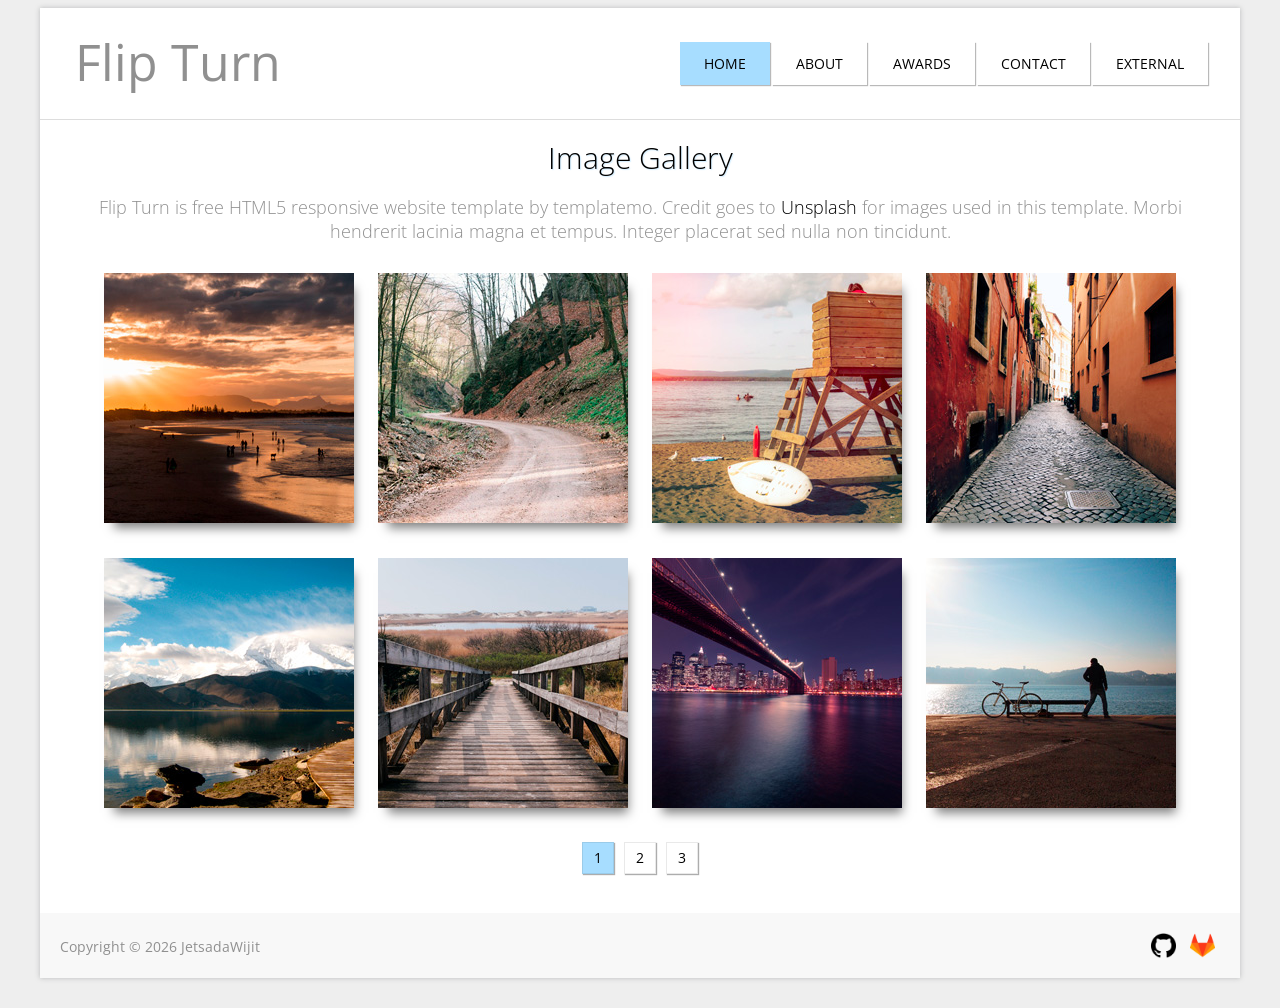
==== index.html @ 60931c75 "chore: update footer and add github and gitlab icon" ====
<!DOCTYPE html>
<!-- templatemo 413 flip turn -->
<!-- 
Flip Turn Template 
http://www.templatemo.com/tm-413-flip-turn
-->
<head>
	<title>Thailand Attractions</title>
	<meta name="keywords" content="" />
	<meta name="description" content="" />
	<meta charset="UTF-8">
	<meta name="viewport" content="width=device-width, initial-scale=1.0">
	<link href='http://fonts.googleapis.com/css?family=Open+Sans:400,300,700' rel='stylesheet' type='text/css'>
	<link href="css/font-awesome.min.css" rel="stylesheet" type="text/css">
	<link href="css/magnific-popup.css" rel="stylesheet"> 
	<link href="css/templatemo_style.css" rel="stylesheet" type="text/css">	
</head>
<body>
	<div class="main-container">
		<nav class="main-nav">
			<div id="logo" class="left"><a href="#">Flip Turn</a></div>
			<ul class="nav right center-text">
				<li class="btn active">Home</li>
				<li class="btn"><a href="about.html">About</a></li>
				<li class="btn"><a href="awards.html">Awards</a></li>				
				<li class="btn"><a href="contact.html">Contact</a></li>
				<li class="btn"><a rel="nofollow" href="https://github.com/JetsadaWijit-UNI-BU/cs319-hw3" target="_parent">External</a></li>
			</ul>
		</nav>
		<div class="content-container">
			<header>
			<h1 class="center-text">Image Gallery</h1>
			<h2 class="center-text">Flip Turn is free HTML5 responsive website template by templatemo. Credit goes to <a rel="nofollow" href="http://www.unsplash.com">Unsplash</a> for images used in this template. Morbi hendrerit lacinia magna et tempus. Integer placerat sed nulla non tincidunt.</h2>
		</header>
		<div id="portfolio-content" class="center-text">
			<div class="portfolio-page" id="page-1">
				<div class="portfolio-group">
					<a class="portfolio-item" href="images/1-large.jpg">
						<img src="images/1-small.jpg" alt="image 1">
						<div class="detail">
							<h3>Wavy Road</h3>
							<p>Duis ac laoreet mi. Maecenas non lorem sed elit molestie tincidunt. Vestibulum tincidunt libero urna, ut dignissim purus accumsan nec.</p>
							<span class="btn">View</span>
						</div>
					</a>				
				</div>
				<div class="portfolio-group">
					<a class="portfolio-item" href="images/2-large.jpg">
						<img src="images/2-small.jpg" alt="image 2">
						<div class="detail">
							<h3>Rocky Mountain</h3>
							<p>Sed in molestie lectus. Curabitur non est neque. Maecenas id luctus ligula. Duis ac laoreet mi. Maecenas non lorem sed elit molestie tincidunt.</p>
							<span class="btn">View</span>
						</div>
					</a>				
				</div>
				<div class="portfolio-group">
					<a class="portfolio-item" href="images/3-large.jpg">
						<img src="images/3-small.jpg" alt="image 3">
						<div class="detail">
							<h3>Clear River</h3>
							<p>Duis ac laoreet mi. Maecenas non lorem sed elit molestie tincidunt. Vestibulum tincidunt libero urna, ut dignissim purus accumsan nec.</p>
							<span class="btn">View</span>
						</div>
					</a>				
				</div>
				<div class="portfolio-group">
					<a class="portfolio-item" href="images/4-large.jpg">
						<img src="images/4-small.jpg" alt="image 4">
						<div class="detail">
							<h3>Rounded Flower</h3>
							<p>Sed in molestie lectus. Curabitur non est neque. Maecenas id luctus ligula. Mauris dignissim ante eu arcu ultricies, at sodales orci aliquet.</p>
							<span class="btn">View</span>
						</div>
					</a>				
				</div>
				<div class="portfolio-group">
					<a class="portfolio-item" href="images/5-large.jpg">
						<img src="images/5-small.jpg" alt="image 5">
						<div class="detail">
							<h3>Bustling City</h3>
							<p>Duis ac laoreet mi. Vestibulum tincidunt libero urna, ut dignissim purus accumsan nec. Sed in molestie lectus. Curabitur non est neque.</p>
							<span class="btn">View</span>
						</div>
					</a>				
				</div>
				<div class="portfolio-group">
					<a class="portfolio-item" href="images/6-large.jpg">
						<img src="images/6-small.jpg" alt="image 6">
						<div class="detail">
							<h3>Retired Leaves</h3>
							<p>Sed in molestie lectus. Curabitur non est neque. Maecenas id luctus ligula. Mauris dignissim ante eu arcu ultricies, at sodales orci aliquet.</p>
							<span class="btn">View</span>
						</div>
					</a>				
				</div>
				<div class="portfolio-group">
					<a class="portfolio-item" href="images/7-large.jpg">
						<img src="images/7-small.jpg" alt="image 7">
						<div class="detail">
							<h3>Clean Design</h3>
							<p>Vestibulum tincidunt libero urna, ut dignissim purus accumsan nec. Maecenas id luctus ligula. Mauris dignissim ante eu arcu ultricies, at sodales orci aliquet.</p>
							<span class="btn">View</span>
						</div>
					</a>				
				</div>
				<div class="portfolio-group">
					<a class="portfolio-item" href="images/8-large.jpg">
						<img src="images/8-small.jpg" alt="image 8">
						<div class="detail">
							<h3>Rock Solid</h3>
							<p>Duis ac laoreet mi. Maecenas non lorem sed elit molestie tincidunt. Mauris dignissim ante eu arcu ultricies, at sodales orci aliquet.</p>
							<span class="btn">View</span>
						</div>
					</a>				
				</div>
			</div>
			<div class="portfolio-page" id="page-2" style="display:none;">
				<div class="portfolio-group">
					<a class="portfolio-item" href="images/8-large.jpg">
						<img src="images/8-small.jpg" alt="image 8">
						<div class="detail">
							<h3>Wavy Road</h3>
							<p>Duis ac laoreet mi. Maecenas non lorem sed elit molestie tincidunt. Sed in molestie lectus. Curabitur non est neque.</p>
							<span class="btn">View</span>
						</div>
					</a>				
				</div>
				<div class="portfolio-group">
					<a class="portfolio-item" href="images/7-large.jpg">
						<img src="images/7-small.jpg" alt="image 7">
						<div class="detail">
							<h3>Rocky Mountain</h3>
							<p>Sed in molestie lectus. Curabitur non est neque. Maecenas id luctus ligula. Mauris dignissim ante eu arcu ultricies, at sodales orci aliquet. Duis ac laoreet mi.</p>
							<span class="btn">View</span>
						</div>
					</a>				
				</div>
				<div class="portfolio-group">
					<a class="portfolio-item" href="images/6-large.jpg">
						<img src="images/6-small.jpg" alt="image 6">
						<div class="detail">
							<h3>Clear River</h3>
							<p>Duis ac laoreet mi. Maecenas non lorem sed elit molestie tincidunt. Vestibulum tincidunt libero urna, ut dignissim purus accumsan nec. Sed in molestie lectus.</p>
							<span class="btn">View</span>
						</div>
					</a>				
				</div>
				<div class="portfolio-group">
					<a class="portfolio-item" href="images/5-large.jpg">
						<img src="images/5-small.jpg" alt="image 5">
						<div class="detail">
							<h3>Rounded Flower</h3>
							<p>Sed in molestie lectus. Curabitur non est neque. Maecenas id luctus ligula. Mauris dignissim ante eu arcu ultricies, at sodales orci aliquet.</p>
							<span class="btn">View</span>
						</div>
					</a>				
				</div>
				<div class="portfolio-group">
					<a class="portfolio-item" href="images/4-large.jpg">
						<img src="images/4-small.jpg" alt="image 4">
						<div class="detail">
							<h3>Bustling City</h3>
							<p>Duis ac laoreet mi. Maecenas non lorem sed elit molestie tincidunt. Vestibulum tincidunt libero urna, ut dignissim purus accumsan nec.</p>
							<span class="btn">View</span>
						</div>
					</a>				
				</div>
				<div class="portfolio-group">
					<a class="portfolio-item" href="images/3-large.jpg">
						<img src="images/3-small.jpg" alt="image 3">
						<div class="detail">
							<h3>Retired Leaves</h3>
							<p>Sed in molestie lectus. Curabitur non est neque. Maecenas id luctus ligula. Mauris dignissim ante eu arcu ultricies, at sodales orci aliquet.</p>
							<span class="btn">View</span>
						</div>
					</a>				
				</div>
				<div class="portfolio-group">
					<a class="portfolio-item" href="images/2-large.jpg">
						<img src="images/2-small.jpg" alt="image 2">
						<div class="detail">
							<h3>Clean Design</h3>
							<p>Vestibulum tincidunt libero urna, ut dignissim purus accumsan nec. Sed in molestie lectus. Curabitur non est neque. Maecenas id luctus ligula.</p>
							<span class="btn">View</span>
						</div>
					</a>				
				</div>
				<div class="portfolio-group">
					<a class="portfolio-item" href="images/1-large.jpg">
						<img src="images/1-small.jpg" alt="image 1">
						<div class="detail">
							<h3>Rock Solid</h3>
							<p>Duis ac laoreet mi. Maecenas non lorem sed elit molestie tincidunt. Maecenas id luctus ligula. Mauris dignissim ante eu arcu ultricies, at sodales orci aliquet.</p>
							<span class="btn">View</span>
						</div>
					</a>				
				</div>
			</div>
			<div class="portfolio-page" id="page-3" style="display:none;">
				<div class="portfolio-group">
					<a class="portfolio-item" href="images/3-large.jpg">
						<img src="images/3-small.jpg" alt="image 3">
						<div class="detail">
							<h3>Wavy Road</h3>
							<p>Duis ac laoreet mi. Maecenas non lorem sed elit molestie tincidunt. Vestibulum tincidunt libero urna, ut dignissim purus accumsan nec. Curabitur non est neque.</p>
							<span class="btn">View</span>
						</div>
					</a>				
				</div>
				<div class="portfolio-group">
					<a class="portfolio-item" href="images/2-large.jpg">
						<img src="images/2-small.jpg" alt="image 2">
						<div class="detail">
							<h3>Rocky Mountain</h3>
							<p>Sed in molestie lectus. Curabitur non est neque. Maecenas id luctus ligula. Mauris dignissim ante eu arcu ultricies, at sodales orci aliquet. Duis ac laoreet mi.</p>
							<span class="btn">View</span>
						</div>
					</a>				
				</div>
				<div class="portfolio-group">
					<a class="portfolio-item" href="images/4-large.jpg">
						<img src="images/4-small.jpg" alt="image 4">
						<div class="detail">
							<h3>Clear River</h3>
							<p>Duis ac laoreet mi. Maecenas non lorem sed elit molestie tincidunt. Vestibulum tincidunt libero urna, ut dignissim purus accumsan nec. Sed in molestie lectus.</p>
							<span class="btn">View</span>
						</div>
					</a>				
				</div>
				<div class="portfolio-group">
					<a class="portfolio-item" href="images/1-large.jpg">
						<img src="images/1-small.jpg" alt="image 1">
						<div class="detail">
							<h3>Rounded Flower</h3>
							<p>Sed in molestie lectus. Curabitur non est neque. Maecenas id luctus ligula. Mauris dignissim ante eu arcu ultricies, at sodales orci aliquet. </p>
							<span class="btn">View</span>
						</div>
					</a>				
				</div>
				<div class="portfolio-group">
					<a class="portfolio-item" href="images/5-large.jpg">
						<img src="images/5-small.jpg" alt="image 5">
						<div class="detail">
							<h3>Bustling City</h3>
							<p>Duis ac laoreet mi. Maecenas non lorem sed elit molestie tincidunt. Vestibulum tincidunt libero urna, ut dignissim purus accumsan nec. Curabitur non est neque.</p>
							<span class="btn">View</span>
						</div>
					</a>				
				</div>
				<div class="portfolio-group">
					<a class="portfolio-item" href="images/6-large.jpg">
						<img src="images/6-small.jpg" alt="image 22">
						<div class="detail">
							<h3>Retired Leaves</h3>
							<p>Sed in molestie lectus. Curabitur non est neque. Maecenas id luctus ligula. Mauris dignissim ante eu arcu ultricies, at sodales orci aliquet.</p>
							<span class="btn">View</span>
						</div>
					</a>				
				</div>
				<div class="portfolio-group">
					<a class="portfolio-item" href="images/8-large.jpg">
						<img src="images/8-small.jpg" alt="image 8">
						<div class="detail">
							<h3>Clean Design</h3>
							<p>Vestibulum tincidunt libero urna, ut dignissim purus accumsan nec. Sed in molestie lectus. Curabitur non est neque. Maecenas id luctus ligula.</p>
							<span class="btn">View</span>
						</div>
					</a>				
				</div>
				<div class="portfolio-group">
					<a class="portfolio-item" href="images/7-large.jpg">
						<img src="images/7-small.jpg" alt="image 7">
						<div class="detail">
							<h3>Rock Solid</h3>
							<p>Duis ac laoreet mi. Maecenas non lorem sed elit molestie tincidunt. Maecenas id luctus ligula. Mauris dignissim ante eu arcu ultricies, at sodales orci aliquet.</p>
							<span class="btn">View</span>
						</div>
					</a>				
				</div>
			</div> <!-- page 3 -->		
			<div class="pagination">
				<ul class="nav">
					<li class="active">1</li>
					<li>2</li>
					<li>3</li>
				</ul>
			</div>
		</div>
	</div>	<!-- /.content-container -->	
		<footer>
			<p>Copyright &copy; 2026 JetsadaWijit <!-- Credit: www.templatemo.com --></p>
			<div class="social right">
				<a href="https://github.com/JetsadaWijit" target="_blank"><i><img width="25px" height="25px" src="images/github.png" alt="" target="_blank"></i></a>
            	<a href="https://gitlab.com/JetsadaWijit" target="_blank"><i><img width="25px" height="25px" src="images/gitlab.png" alt="" target="_blank"></i></a>
			</div>
		</footer>
	</div>
	<script type="text/javascript" src="js/jquery-1.11.1.min.js"></script>
	<script type="text/javascript" src="js/jquery.easing.1.3.js"></script>
	<script type="text/javascript" src="js/modernizr.2.5.3.min.js"></script>
	<script type="text/javascript" src="js/jquery.magnific-popup.min.js"></script> 
	<script type="text/javascript" src="js/templatemo_script.js"></script>
	<script type="text/javascript">
		$(function () {
			$('.pagination li').click(changePage);
			$('.portfolio-item').magnificPopup({ 
				type: 'image',
				gallery:{
					enabled:true
				}
			});
		});
	</script>	
</body>
</html>
---- css/templatemo_style.css ----
/*

Flip Turn Template 

http://www.templatemo.com/tm-413-flip-turn

	1. CSS resets
	2. Universal styles
	3. Portfolio styles
	4. CSS3 flip
	5. Timeline styles
	6. Contact styles
	7. Media queries
*/


/* 1. CSS resets 
--------------------------------------*/
p {	margin: 0; }
ul { padding: 0; }
li { list-style: none; }
a { text-decoration: none; }

/*  2. Universal styles
--------------------------------------*/

* {	font-family: 'Open Sans', sans-serif; }
body { background-color: #eee; }

h1 {
	font-size: 30px;
	line-height: 1.5;
	text-shadow: 1px 1px 1px rgba(167, 221, 255, 0.5);
	margin: 0 0 10px 0;
}

h2 { color: #909090; }

h1, h2, h3 { font-weight: 300; }

h2, h3, footer i { font-size: 18px; }

p, form, ul { font-size: 14px; }

.subtitle { font-weight: bold; color: #909090; }

.portfolio-group .detail p { font-size: 12px; }

footer p, address {	font-size: 14px; }

#templatemo_timeline .time_line_paragraph h1 { font-size: 24px; }

#logo a {	
	color: #909090; 
	margin-left: 15px;
	margin-right: 15px;
}
#logo, #templatemo_timeline i {	font-size: 50px; }

.main-container { 
	max-width: 1200px;
	margin: 0 auto;	
	background: white;
	box-shadow: 0 0 5px rgba(107, 110, 112, 0.4); 
}

.content-container {
	box-sizing: border-box;
	max-width: 1170px;
	width: 100%;
	margin: 0 auto;
	padding: 15px;
}
.content { padding-top: 15px; }

.main-nav { border-bottom: #DDDDDD 1px solid; }

.main-nav li {
	margin-right: 2px;
	background-color: rgba(255, 255, 255, 1);
	box-shadow: 1px 1px 1px rgba(80, 80, 80, 0.4);
}

.main-nav li a { display: block; padding: 12px 24px; }

.main-nav li.active { background-color: #A7DDFF; padding: 12px 24px; }

.main-nav li a:hover { background-color: #A7DDFF; }

nav {
	overflow: hidden;
	padding: 20px 30px 20px 20px;
}

ul.nav {
	display: -webkit-flex;
	display: -ms-flexbox;
	display: flex;
	-webkit-justify-content: center;
	-ms-flex-pack: center;
	justify-content: center;
}

ul.nav li {	cursor: pointer; display: inline-block; }
ul.nav li.active {	cursor: default; }
ul.nav li, .portfolio-group .detail h3, .templatemo_form button {
	text-transform: uppercase;
}

p { line-height: 1.8em; }
a { color: black; }
i {	color: #909090; }
footer {
	margin-top: 10px;
	padding: 15px 20px 10px 20px;
	overflow: hidden;
	background-color: rgba(237, 237, 237, 0.4);
	clear: both;
}
footer p {	
	float: left;
	margin-top: 6px;
	color: #909090;
}
footer i {	
	display: inline-block;
	padding: 5px; 
}
footer i:hover, footer i:active { color: #A7DDFF; }

ul.checkmark li:before { /*http://astronautweb.co/snippet/font-awesome/*/
	font-family: 'FontAwesome'; 
	content: '\f058'; 
	margin:0 5px 0 -15px; 
	color: #929292; 
} 
ul.pad-left {	
	overflow: auto;	
	padding-left: 30px;	
	line-height: 1.8em; 
}
img.shadow { box-shadow: 5px 10px 10px -5px rgba(0,0,0,0.5); }
p.justify { text-align: justify; }
.templatemo-detail img { 
	max-width: 250px; 
	width: 100%; 
	height: auto;
	margin-right: 15px;	
	margin-bottom: 15px; 
}
.fa { margin: 6px; }
.left { float: left; }
.right { float: right; }
.center-text { text-align: center; }

/* 3. Portfolio styles
-----------------------------------------*/
#portfolio-content {
	margin:  0 auto;
	display:-webkit-flex;
	display: -ms-flexbox;
	display: flex;
	-webkit-flex-flow: row wrap;
	-ms-flex-flow: row wrap;
	flex-flow: row wrap;
	-webkit-justify-content: space-around;
    -ms-flex-pack: distribute;
    justify-content: space-around;
}
#portfolio-content img { 
	width: 250px; 
	height: 250px; 
}
.portfolio-group {
	display: inline-block;
	width: 250px;
	height: 250px;
	position: relative;
	margin: 15px 10px;
}
.portfolio-group img {
	width:100%;
	height:100%;
	position:absolute;
	display:block;
	box-shadow: 5px 10px 10px -5px rgba(0,0,0,0.5);
}
.portfolio-group .detail {
	display:block;
	width:100%;
	height:100%;	
	position:absolute;
	background-color: rgba(255, 255, 255, 0.7);
	box-shadow: 5px 10px 10px -5px rgba(0,0,0,0.5);
}
.portfolio-group .detail h3 {
	padding: 15px 10px 0 10px;
}
.portfolio-group .detail p {
	text-align: justify;
	padding: 10px;
	line-height: 1.8em;
}
.portfolio-item { 
	display:block; 
	width:100%; 
	height:100%; 
}
.portfolio-item .btn {
	width: 80px;
	height: 30px;
	border: 1px solid rgba(0, 0, 0, 0.09);
	background-color: rgba(255, 255, 255, 0.5);
	-webkit-box-shadow: 1px 1px 1px rgba(51, 51, 51, 0.44);
	-ms-box-shadow: 1px 1px 1px rgba(51, 51, 51, 0.44);
	box-shadow: 1px 1px 1px rgba(51, 51, 51, 0.44);
}
.portfolio-item .btn:hover { background-color: #ddd; }
.pagination { width: 100%; }
.pagination li {
	width: 30px;
	height: 30px;
	line-height: 30px;	
	background-color: white;
	-webkit-box-shadow: 1px 1px 1px rgba(51,51,51,0.4);
	-ms-box-shadow: 1px 1px 1px rgba(51,51,51,0.4);
	box-shadow: 1px 1px 1px rgba(51,51,51,0.4);
	margin-right: 10px;
	border: 1px solid rgba(44, 44, 44, 0.1);
}
.pagination li:last-child {	margin-right: 0; }
.pagination li.active, .pagination li:hover { background-color: #A7DDFF; }

/*  4. CSS3 flip
	http://stackoverflow.com/questions/13474210/css3-3d-flip-animation-ie10-transform-origin-preserve-3d-workaround
	http://www.cssplay.co.uk/menu/css3-3d-card.html
	http://cssdeck.com/labs/gddxuzki
-------------------------------------------------------------------------------------*/
.portfolio-group .portfolio-item img,  .portfolio-group .portfolio-item .detail {
	-webkit-transition:0.5s ease-in-out;
	-moz-transition:0.5s ease-in-out;
	transition:0.5s ease-in-out;
}
.portfolio-group .detail {
	-moz-transform:perspective(800px) rotateY(180deg);
	-webkit-transform:perspective(800px) rotateY(180deg);
	transform:perspective(800px) rotateY(180deg);
}
.portfolio-group img {
	-moz-transform:perspective(800px) rotateY(0deg);
	-webkit-transform:perspective(800px) rotateY(0deg);
	transform:perspective(800px) rotateY(0deg);
}
.portfolio-item:hover > .detail {
	-moz-transform:perspective(800px) rotateY(0);
	-webkit-transform:perspective(800px) rotateY(0);
	transform:perspective(800px) rotateY(0);	
}
.portfolio-item:hover > img {
	-webkit-transform:perspective(800px) rotateY(-179.9deg);
	-moz-transform:perspective(800px) rotateY(-179.9deg);
	transform:perspective(800px) rotateY(-179.9deg);	
}
.portfolio-group img, .portfolio-group .detail {
	-webkit-backface-visibility: hidden;
	-moz-backface-visibility: hidden;
	-ms-backface-visibility: hidden;
	-o-backface-visibility: hidden;
	backface-visibility: hidden;
}

/* 5. Timeline styles
--------------------------------------------------------------*/
#templatemo_timeline { background: #fff; }
#templatemo_timeline .container-fluid {
    background: url("../images/time_line_bg.jpg") repeat-y center top;
}
#templatemo_timeline .time_line_caption {
    background: #f15556;
    padding: 10px 20px 10px 20px ;
    border-radius: 5px;
    line-height: 40px;
    clear: both;
    color: #fff; 
}
#templatemo_timeline .time_line_paragraph {
    background: #e6e6e6;
    border-radius: 5px;
    margin-top: 50px;
    overflow: hidden;
}
#templatemo_timeline {	margin-top: -50px; }
#templatemo_timeline .time_line_paragraph a {
    color: #000;
    text-decoration: underline;
}
#templatemo_timeline .time_line_paragraph h1 {
    text-align: left;
    margin: 0;    
    line-height: 30px;
    color: #000;
    padding: 20px 20px 20px 20px;
    clear: both;
}
#templatemo_timeline .time_line_paragraph p {
    padding: 0px 20px 20px 20px;
    text-align: left;
    margin: 0;
    line-height: 2em;
    color: #000;
}
#templatemo_timeline i { padding: 20px 20px 0 0; }

/*	6. Contact Styles 
--------------------------------------------------------------*/
.templatemo_contactmap {
	float: left;
	width: 60%; 
	height: auto; 
	max-width: 680px; 
	max-height: 400px; 
	padding-right: 15px;
	margin-bottom: 30px;
	box-sizing: border-box;
}
#templatemo_map { 
	width: 100%; 
	height: 400px; 
}
form {
	float: right;
	font-weight: 400;	
  	max-width: 470px;
  	width: 40%;
}
address {
	margin: 15px 0px;
}
span.btn {
	display: block;
	font-size: 12px;
	line-height: 30px;
	margin: 0 auto;
	text-transform: uppercase;
	border: none; 
	cursor: pointer; 
}
.templatemo_form button {
  width: 160px;
  line-height: 34px;
  color: #ffffff;
  border-radius: 0px;
  background: #a2c044;
  border: none;
  margin-top: 10px;
}
.templatemo_form input {
	height: 34px;	
	margin-bottom: 5px;
}
.templatemo_form textarea {
  	height: 130px;
}
.templatemo_form input, .templatemo_form textarea {
	font-family: 'Open Sans', sans-serif; /* for Firefox */
	font-size: 14px; 
	padding: 6px 2%;
	width: 95%;
	border: 1px solid #e5e5e5;
}

/* 7. Media queries 
-----------------------------------------------------*/
@media screen and (max-width: 980px) {
	.templatemo_contactmap { 
		width: 100%; 
		max-width: 600px; 
		margin-left: auto; 
		margin-right: auto;
		padding: 0;
		float: none;
	}
	form {	
		float: none;
		max-width: 600px; 
		width: 100%;
		margin: 15px auto;
	}
}
@media screen and (max-width: 806px) and (min-width: 701px) {
	#logo {
		float: none;
		text-align: center;
	}
	.main-nav ul { float: none;	}
}
@media screen and (max-width: 700px) {
	#logo {
		float: none;
		text-align: center;
	}
	.main-nav ul {
		display: block;
		float: none;
		padding: 0;
	}
	.main-nav ul.nav li {
		width: 96%;

	}
	.main-nav ul.nav li a { padding: 2%; }
	.main-nav ul.nav li.active { padding: 0; padding: 2% 0; }
	.main-nav ul.nav li a:hover { padding: 2%; }

	header {
		padding-top: 0;
		padding-bottom: 0;
	}
	h1 { margin-top: 0;	}
	h2 { margin-bottom: 20px; }
	form {
		width: 100%;
	}
}
@media screen and (max-width: 600px) {
	.about-detail ul { padding-left: 20px;	}
	img.left {
		float: none;
		display: block;
		margin-left: auto;
		margin-right: auto;
	}
	footer p {
		float: right;
		margin-bottom: 15px;
	}
	.social { clear: both; }
}
@media screen and (max-width:480px) {
	.main-nav li { 
		margin-left: 0; 
		margin-right: 0;	
	}
	.main-nav ul.nav li.active { padding: 0; padding: 2% 0; }
}
@media screen and (max-width:400px) {
	.main-nav li {
		width: 80px;
	    margin-left: 0;
	    margin-right: 0;
	    font-size: 12px;
	    text-align: center;
	    line-height: 30px;
	}
	.main-nav ul.nav li a { padding: 2%; }
	.main-nav ul.nav li.active { padding: 0; padding: 2% 0; }
	.main-nav ul.nav li a:hover { padding: 2%; }
}
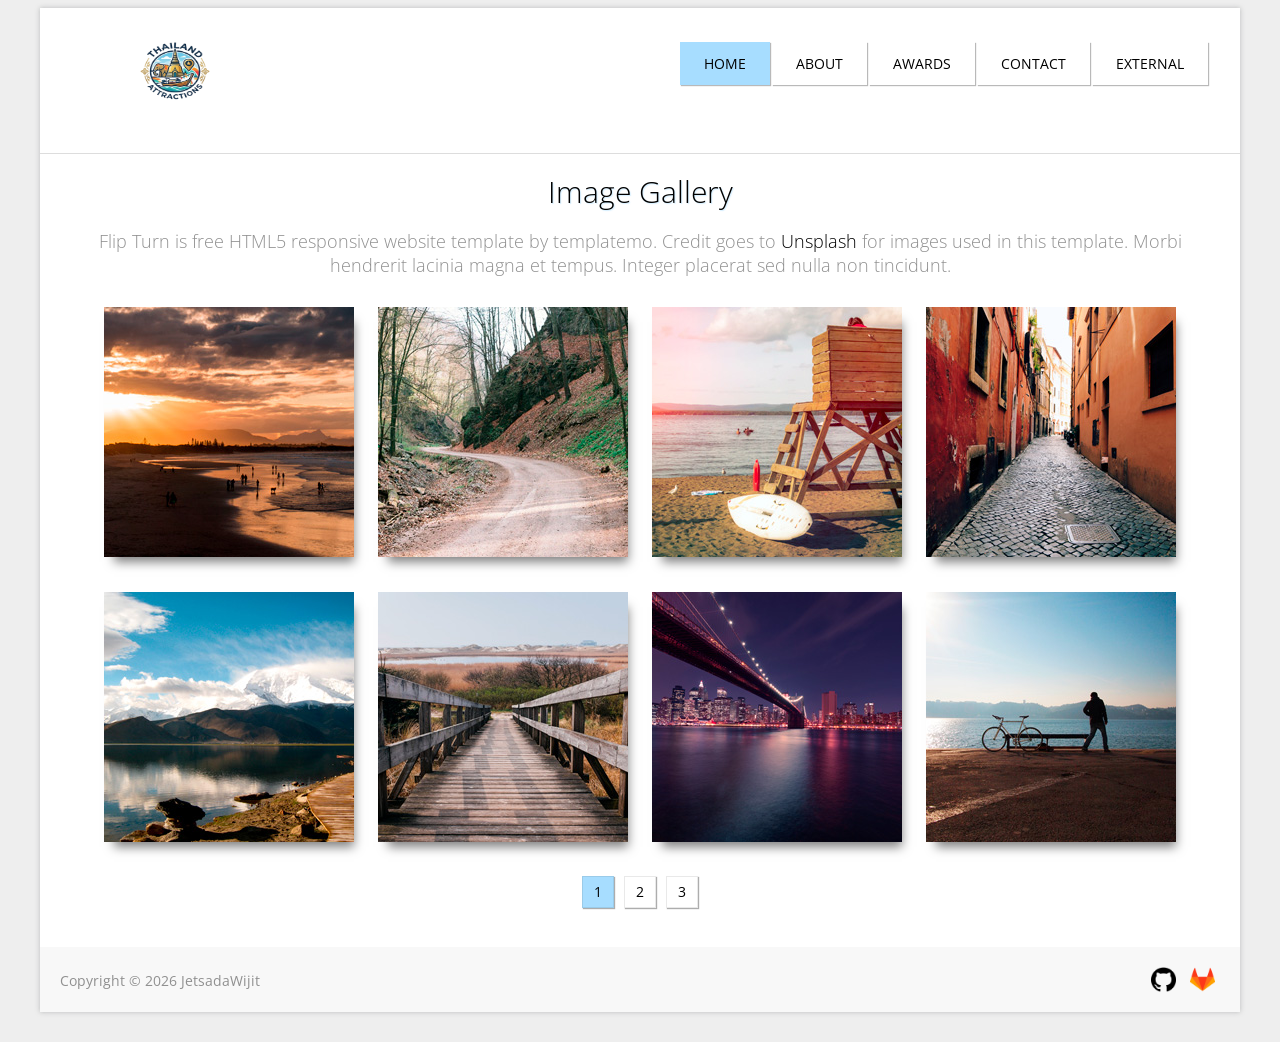
==== commit 391d3d5d: "chore: update logo" ====
--- a/index.html
+++ b/index.html
@@ -13,12 +13,14 @@
 	<link href='http://fonts.googleapis.com/css?family=Open+Sans:400,300,700' rel='stylesheet' type='text/css'>
 	<link href="css/font-awesome.min.css" rel="stylesheet" type="text/css">
 	<link href="css/magnific-popup.css" rel="stylesheet"> 
-	<link href="css/templatemo_style.css" rel="stylesheet" type="text/css">	
+	<link href="css/templatemo_style.css" rel="stylesheet" type="text/css">
+	<!-- ICON -->
+	 <link rel="shortcut icon" href="images/logo.png" type="image/x-icon">
 </head>
 <body>
 	<div class="main-container">
 		<nav class="main-nav">
-			<div id="logo" class="left"><a href="#">Flip Turn</a></div>
+			<div id="logo" class="left"><a href="#"><img width="200" height="90px" src="images/logo.png" alt="Image Not Found"></a></div>
 			<ul class="nav right center-text">
 				<li class="btn active">Home</li>
 				<li class="btn"><a href="about.html">About</a></li>
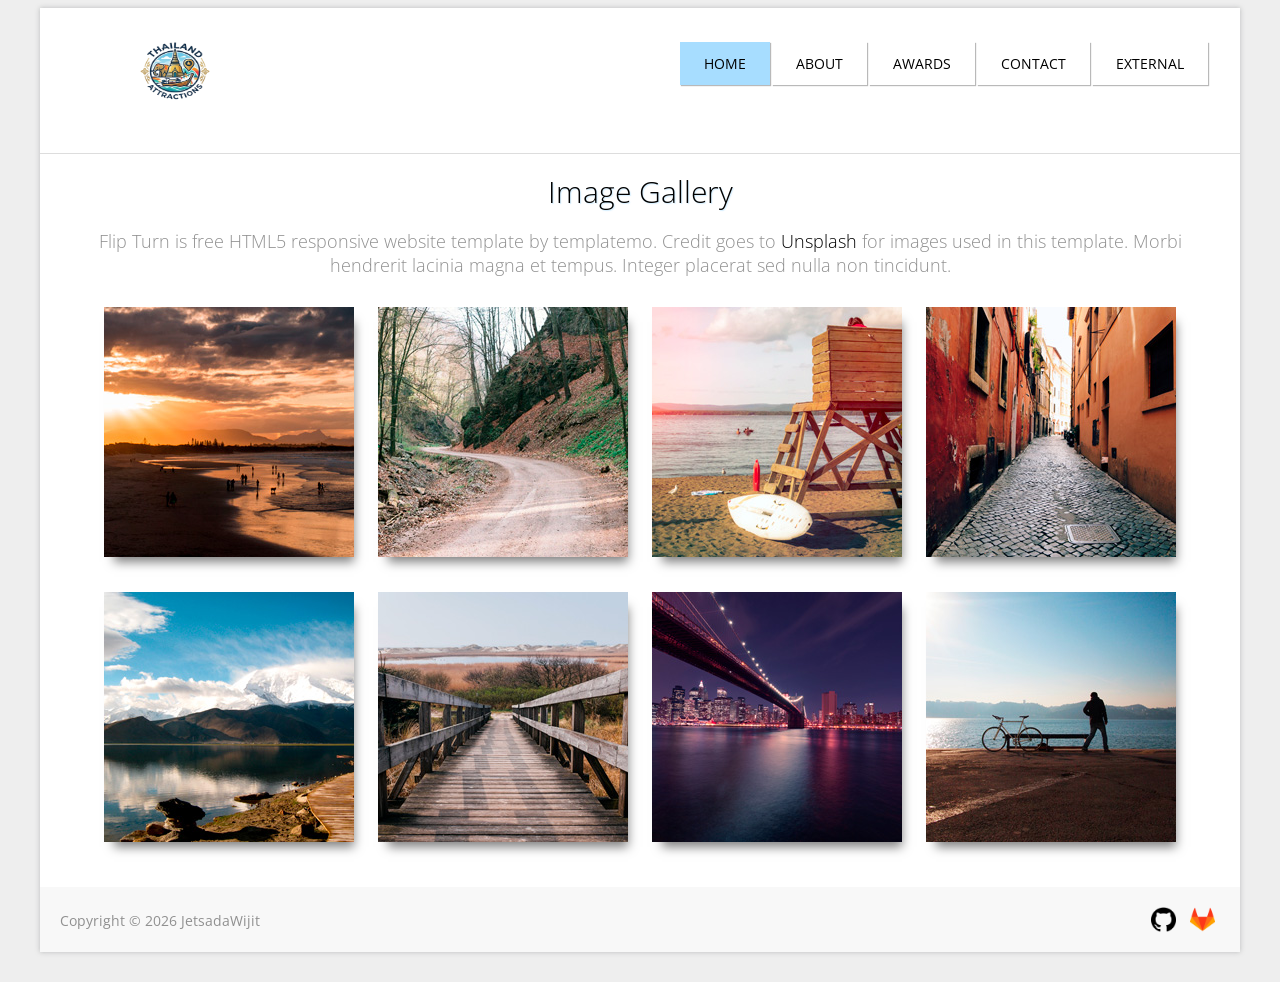
==== commit 16b90915: "chore: delete page info and js" ====
--- a/index.html
+++ b/index.html
@@ -117,177 +117,6 @@
 					</a>				
 				</div>
 			</div>
-			<div class="portfolio-page" id="page-2" style="display:none;">
-				<div class="portfolio-group">
-					<a class="portfolio-item" href="images/8-large.jpg">
-						<img src="images/8-small.jpg" alt="image 8">
-						<div class="detail">
-							<h3>Wavy Road</h3>
-							<p>Duis ac laoreet mi. Maecenas non lorem sed elit molestie tincidunt. Sed in molestie lectus. Curabitur non est neque.</p>
-							<span class="btn">View</span>
-						</div>
-					</a>				
-				</div>
-				<div class="portfolio-group">
-					<a class="portfolio-item" href="images/7-large.jpg">
-						<img src="images/7-small.jpg" alt="image 7">
-						<div class="detail">
-							<h3>Rocky Mountain</h3>
-							<p>Sed in molestie lectus. Curabitur non est neque. Maecenas id luctus ligula. Mauris dignissim ante eu arcu ultricies, at sodales orci aliquet. Duis ac laoreet mi.</p>
-							<span class="btn">View</span>
-						</div>
-					</a>				
-				</div>
-				<div class="portfolio-group">
-					<a class="portfolio-item" href="images/6-large.jpg">
-						<img src="images/6-small.jpg" alt="image 6">
-						<div class="detail">
-							<h3>Clear River</h3>
-							<p>Duis ac laoreet mi. Maecenas non lorem sed elit molestie tincidunt. Vestibulum tincidunt libero urna, ut dignissim purus accumsan nec. Sed in molestie lectus.</p>
-							<span class="btn">View</span>
-						</div>
-					</a>				
-				</div>
-				<div class="portfolio-group">
-					<a class="portfolio-item" href="images/5-large.jpg">
-						<img src="images/5-small.jpg" alt="image 5">
-						<div class="detail">
-							<h3>Rounded Flower</h3>
-							<p>Sed in molestie lectus. Curabitur non est neque. Maecenas id luctus ligula. Mauris dignissim ante eu arcu ultricies, at sodales orci aliquet.</p>
-							<span class="btn">View</span>
-						</div>
-					</a>				
-				</div>
-				<div class="portfolio-group">
-					<a class="portfolio-item" href="images/4-large.jpg">
-						<img src="images/4-small.jpg" alt="image 4">
-						<div class="detail">
-							<h3>Bustling City</h3>
-							<p>Duis ac laoreet mi. Maecenas non lorem sed elit molestie tincidunt. Vestibulum tincidunt libero urna, ut dignissim purus accumsan nec.</p>
-							<span class="btn">View</span>
-						</div>
-					</a>				
-				</div>
-				<div class="portfolio-group">
-					<a class="portfolio-item" href="images/3-large.jpg">
-						<img src="images/3-small.jpg" alt="image 3">
-						<div class="detail">
-							<h3>Retired Leaves</h3>
-							<p>Sed in molestie lectus. Curabitur non est neque. Maecenas id luctus ligula. Mauris dignissim ante eu arcu ultricies, at sodales orci aliquet.</p>
-							<span class="btn">View</span>
-						</div>
-					</a>				
-				</div>
-				<div class="portfolio-group">
-					<a class="portfolio-item" href="images/2-large.jpg">
-						<img src="images/2-small.jpg" alt="image 2">
-						<div class="detail">
-							<h3>Clean Design</h3>
-							<p>Vestibulum tincidunt libero urna, ut dignissim purus accumsan nec. Sed in molestie lectus. Curabitur non est neque. Maecenas id luctus ligula.</p>
-							<span class="btn">View</span>
-						</div>
-					</a>				
-				</div>
-				<div class="portfolio-group">
-					<a class="portfolio-item" href="images/1-large.jpg">
-						<img src="images/1-small.jpg" alt="image 1">
-						<div class="detail">
-							<h3>Rock Solid</h3>
-							<p>Duis ac laoreet mi. Maecenas non lorem sed elit molestie tincidunt. Maecenas id luctus ligula. Mauris dignissim ante eu arcu ultricies, at sodales orci aliquet.</p>
-							<span class="btn">View</span>
-						</div>
-					</a>				
-				</div>
-			</div>
-			<div class="portfolio-page" id="page-3" style="display:none;">
-				<div class="portfolio-group">
-					<a class="portfolio-item" href="images/3-large.jpg">
-						<img src="images/3-small.jpg" alt="image 3">
-						<div class="detail">
-							<h3>Wavy Road</h3>
-							<p>Duis ac laoreet mi. Maecenas non lorem sed elit molestie tincidunt. Vestibulum tincidunt libero urna, ut dignissim purus accumsan nec. Curabitur non est neque.</p>
-							<span class="btn">View</span>
-						</div>
-					</a>				
-				</div>
-				<div class="portfolio-group">
-					<a class="portfolio-item" href="images/2-large.jpg">
-						<img src="images/2-small.jpg" alt="image 2">
-						<div class="detail">
-							<h3>Rocky Mountain</h3>
-							<p>Sed in molestie lectus. Curabitur non est neque. Maecenas id luctus ligula. Mauris dignissim ante eu arcu ultricies, at sodales orci aliquet. Duis ac laoreet mi.</p>
-							<span class="btn">View</span>
-						</div>
-					</a>				
-				</div>
-				<div class="portfolio-group">
-					<a class="portfolio-item" href="images/4-large.jpg">
-						<img src="images/4-small.jpg" alt="image 4">
-						<div class="detail">
-							<h3>Clear River</h3>
-							<p>Duis ac laoreet mi. Maecenas non lorem sed elit molestie tincidunt. Vestibulum tincidunt libero urna, ut dignissim purus accumsan nec. Sed in molestie lectus.</p>
-							<span class="btn">View</span>
-						</div>
-					</a>				
-				</div>
-				<div class="portfolio-group">
-					<a class="portfolio-item" href="images/1-large.jpg">
-						<img src="images/1-small.jpg" alt="image 1">
-						<div class="detail">
-							<h3>Rounded Flower</h3>
-							<p>Sed in molestie lectus. Curabitur non est neque. Maecenas id luctus ligula. Mauris dignissim ante eu arcu ultricies, at sodales orci aliquet. </p>
-							<span class="btn">View</span>
-						</div>
-					</a>				
-				</div>
-				<div class="portfolio-group">
-					<a class="portfolio-item" href="images/5-large.jpg">
-						<img src="images/5-small.jpg" alt="image 5">
-						<div class="detail">
-							<h3>Bustling City</h3>
-							<p>Duis ac laoreet mi. Maecenas non lorem sed elit molestie tincidunt. Vestibulum tincidunt libero urna, ut dignissim purus accumsan nec. Curabitur non est neque.</p>
-							<span class="btn">View</span>
-						</div>
-					</a>				
-				</div>
-				<div class="portfolio-group">
-					<a class="portfolio-item" href="images/6-large.jpg">
-						<img src="images/6-small.jpg" alt="image 22">
-						<div class="detail">
-							<h3>Retired Leaves</h3>
-							<p>Sed in molestie lectus. Curabitur non est neque. Maecenas id luctus ligula. Mauris dignissim ante eu arcu ultricies, at sodales orci aliquet.</p>
-							<span class="btn">View</span>
-						</div>
-					</a>				
-				</div>
-				<div class="portfolio-group">
-					<a class="portfolio-item" href="images/8-large.jpg">
-						<img src="images/8-small.jpg" alt="image 8">
-						<div class="detail">
-							<h3>Clean Design</h3>
-							<p>Vestibulum tincidunt libero urna, ut dignissim purus accumsan nec. Sed in molestie lectus. Curabitur non est neque. Maecenas id luctus ligula.</p>
-							<span class="btn">View</span>
-						</div>
-					</a>				
-				</div>
-				<div class="portfolio-group">
-					<a class="portfolio-item" href="images/7-large.jpg">
-						<img src="images/7-small.jpg" alt="image 7">
-						<div class="detail">
-							<h3>Rock Solid</h3>
-							<p>Duis ac laoreet mi. Maecenas non lorem sed elit molestie tincidunt. Maecenas id luctus ligula. Mauris dignissim ante eu arcu ultricies, at sodales orci aliquet.</p>
-							<span class="btn">View</span>
-						</div>
-					</a>				
-				</div>
-			</div> <!-- page 3 -->		
-			<div class="pagination">
-				<ul class="nav">
-					<li class="active">1</li>
-					<li>2</li>
-					<li>3</li>
-				</ul>
-			</div>
 		</div>
 	</div>	<!-- /.content-container -->	
 		<footer>
@@ -301,18 +130,6 @@
 	<script type="text/javascript" src="js/jquery-1.11.1.min.js"></script>
 	<script type="text/javascript" src="js/jquery.easing.1.3.js"></script>
 	<script type="text/javascript" src="js/modernizr.2.5.3.min.js"></script>
-	<script type="text/javascript" src="js/jquery.magnific-popup.min.js"></script> 
-	<script type="text/javascript" src="js/templatemo_script.js"></script>
-	<script type="text/javascript">
-		$(function () {
-			$('.pagination li').click(changePage);
-			$('.portfolio-item').magnificPopup({ 
-				type: 'image',
-				gallery:{
-					enabled:true
-				}
-			});
-		});
-	</script>	
+	<script type="text/javascript" src="js/jquery.magnific-popup.min.js"></script>
 </body>
 </html>
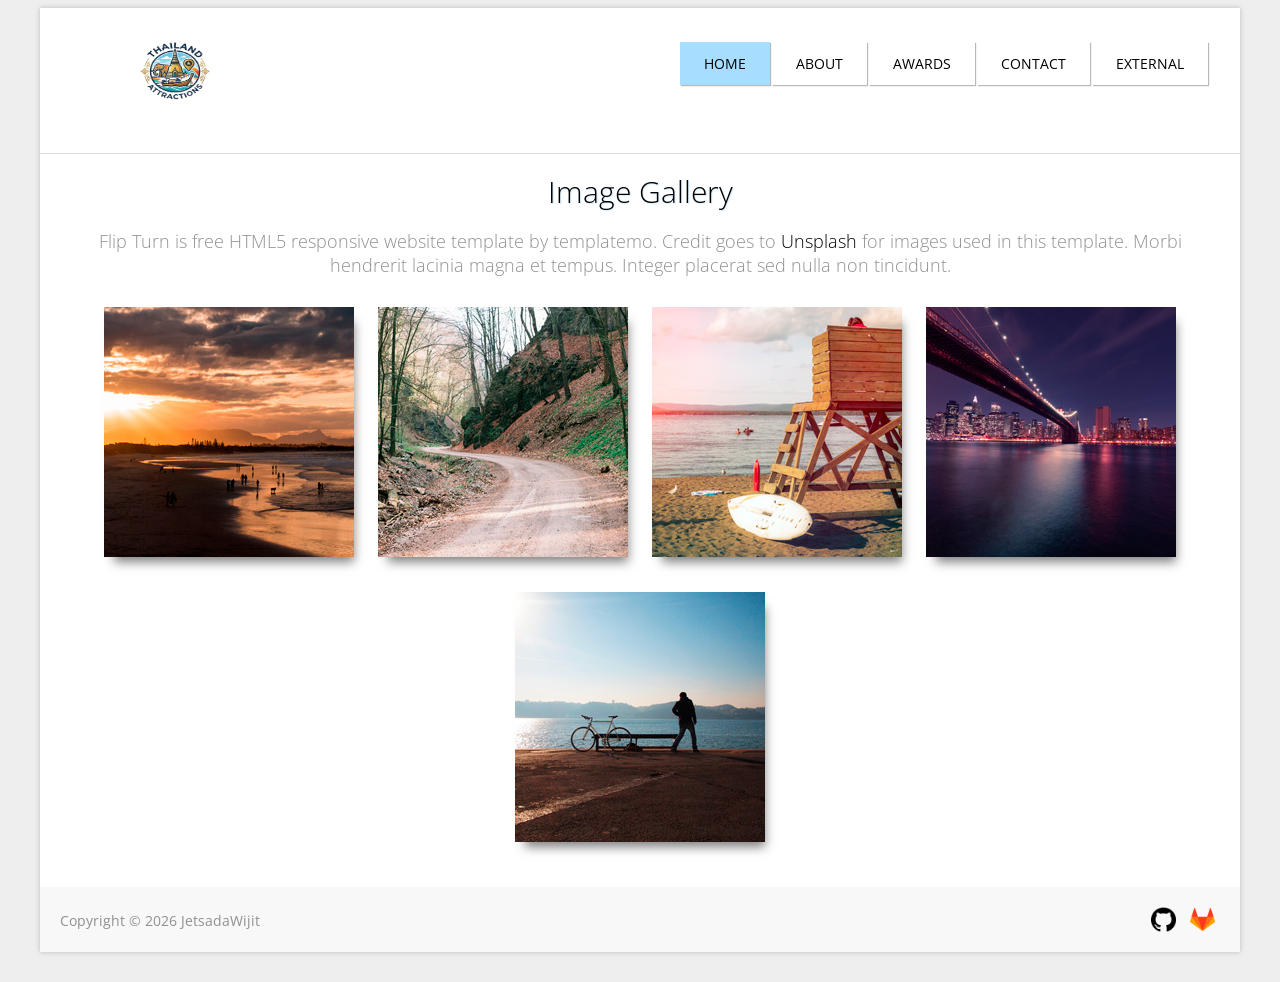
==== commit 923c5460: "chore: delete second row item" ====
--- a/index.html
+++ b/index.html
@@ -67,36 +67,6 @@
 					</a>				
 				</div>
 				<div class="portfolio-group">
-					<a class="portfolio-item" href="images/4-large.jpg">
-						<img src="images/4-small.jpg" alt="image 4">
-						<div class="detail">
-							<h3>Rounded Flower</h3>
-							<p>Sed in molestie lectus. Curabitur non est neque. Maecenas id luctus ligula. Mauris dignissim ante eu arcu ultricies, at sodales orci aliquet.</p>
-							<span class="btn">View</span>
-						</div>
-					</a>				
-				</div>
-				<div class="portfolio-group">
-					<a class="portfolio-item" href="images/5-large.jpg">
-						<img src="images/5-small.jpg" alt="image 5">
-						<div class="detail">
-							<h3>Bustling City</h3>
-							<p>Duis ac laoreet mi. Vestibulum tincidunt libero urna, ut dignissim purus accumsan nec. Sed in molestie lectus. Curabitur non est neque.</p>
-							<span class="btn">View</span>
-						</div>
-					</a>				
-				</div>
-				<div class="portfolio-group">
-					<a class="portfolio-item" href="images/6-large.jpg">
-						<img src="images/6-small.jpg" alt="image 6">
-						<div class="detail">
-							<h3>Retired Leaves</h3>
-							<p>Sed in molestie lectus. Curabitur non est neque. Maecenas id luctus ligula. Mauris dignissim ante eu arcu ultricies, at sodales orci aliquet.</p>
-							<span class="btn">View</span>
-						</div>
-					</a>				
-				</div>
-				<div class="portfolio-group">
 					<a class="portfolio-item" href="images/7-large.jpg">
 						<img src="images/7-small.jpg" alt="image 7">
 						<div class="detail">
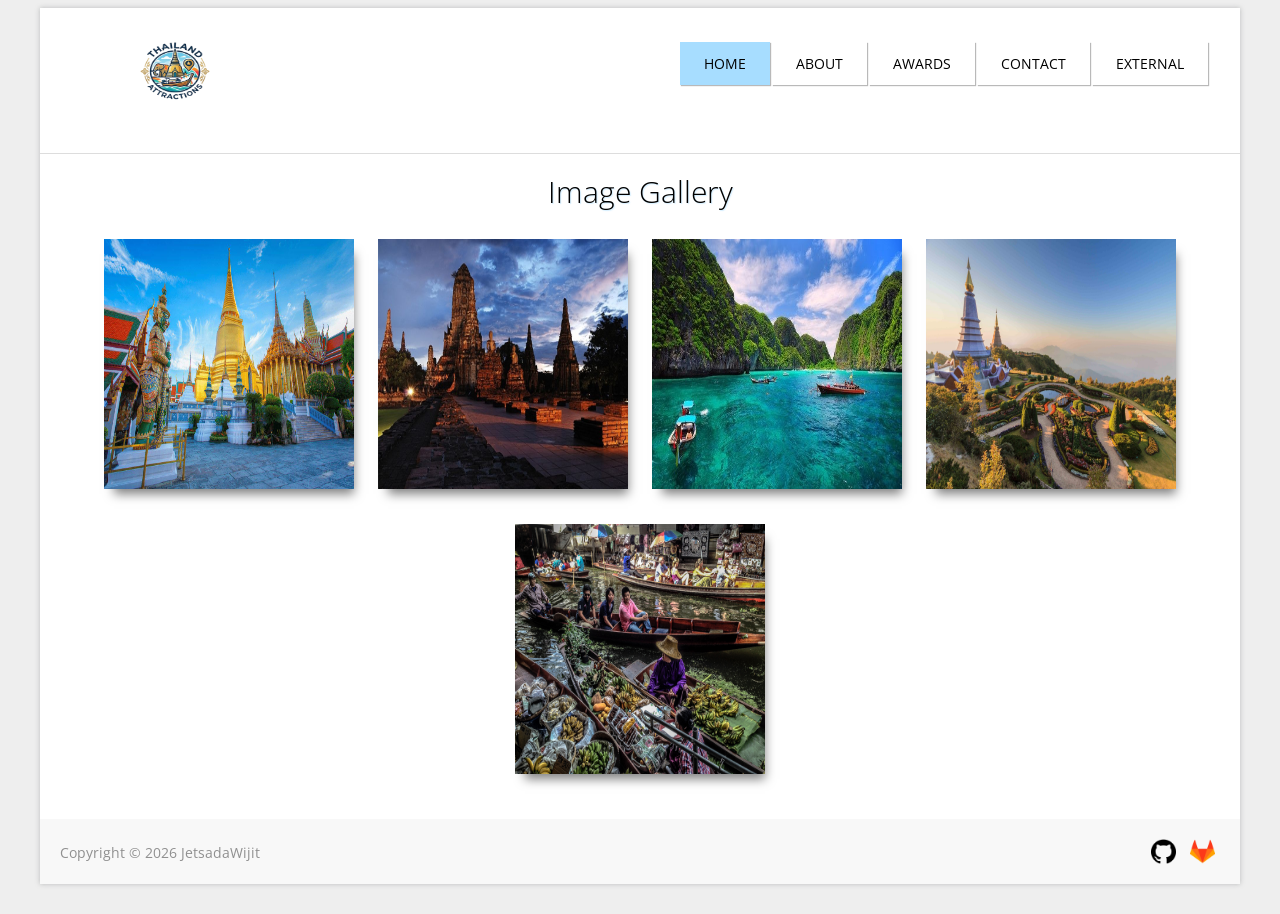
==== commit b93ef80a: "chore: Update contents" ====
--- a/index.html
+++ b/index.html
@@ -32,59 +32,58 @@
 		<div class="content-container">
 			<header>
 			<h1 class="center-text">Image Gallery</h1>
-			<h2 class="center-text">Flip Turn is free HTML5 responsive website template by templatemo. Credit goes to <a rel="nofollow" href="http://www.unsplash.com">Unsplash</a> for images used in this template. Morbi hendrerit lacinia magna et tempus. Integer placerat sed nulla non tincidunt.</h2>
 		</header>
 		<div id="portfolio-content" class="center-text">
 			<div class="portfolio-page" id="page-1">
 				<div class="portfolio-group">
-					<a class="portfolio-item" href="images/1-large.jpg">
-						<img src="images/1-small.jpg" alt="image 1">
+					<a class="portfolio-item" href="images/watphrakaew-large.jpg">
+						<img src="images/watphrakaew-small.jpg" alt="วัดพระแก้ว">
 						<div class="detail">
-							<h3>Wavy Road</h3>
-							<p>Duis ac laoreet mi. Maecenas non lorem sed elit molestie tincidunt. Vestibulum tincidunt libero urna, ut dignissim purus accumsan nec.</p>
+							<h3>วัดพระแก้ว (Wat Phra Kaew)</h3>
+							<p>วัดคู่บ้านคู่เมืองของไทยที่เป็นที่ประดิษฐานพระแก้วมรกต โดดเด่นด้วยสถาปัตยกรรมไทยที่งดงามตระการตาและวิจิตรบรรจงที่สุดแห่งหนึ่งในกรุงเทพมหานคร</p>
 							<span class="btn">View</span>
 						</div>
-					</a>				
+					</a>                
 				</div>
 				<div class="portfolio-group">
-					<a class="portfolio-item" href="images/2-large.jpg">
-						<img src="images/2-small.jpg" alt="image 2">
+					<a class="portfolio-item" href="images/ayutthaya-large.jpg">
+						<img src="images/ayutthaya-small.jpg" alt="อุทยานประวัติศาสตร์อยุธยา">
 						<div class="detail">
-							<h3>Rocky Mountain</h3>
-							<p>Sed in molestie lectus. Curabitur non est neque. Maecenas id luctus ligula. Duis ac laoreet mi. Maecenas non lorem sed elit molestie tincidunt.</p>
+							<h3>อุทยานประวัติศาสตร์อยุธยา</h3>
+							<p>อดีตราชธานีของไทยที่เต็มไปด้วยร่องรอยทางประวัติศาสตร์ ซากปรักหักพังของวัดและพระราชวังโบราณที่ได้รับการขึ้นทะเบียนเป็นมรดกโลกโดยยูเนสโก</p>
 							<span class="btn">View</span>
 						</div>
-					</a>				
+					</a>                
 				</div>
 				<div class="portfolio-group">
-					<a class="portfolio-item" href="images/3-large.jpg">
-						<img src="images/3-small.jpg" alt="image 3">
+					<a class="portfolio-item" href="images/phiphi-large.jpg">
+						<img src="images/phiphi-small.jpg" alt="เกาะพีพี">
 						<div class="detail">
-							<h3>Clear River</h3>
-							<p>Duis ac laoreet mi. Maecenas non lorem sed elit molestie tincidunt. Vestibulum tincidunt libero urna, ut dignissim purus accumsan nec.</p>
+							<h3>หมู่เกาะพีพี (Phi Phi Islands)</h3>
+							<p>สวรรค์แห่งทะเลอันดามันในจังหวัดกระบี่ โด่งดังระดับโลกด้วยน้ำทะเลสีเขียวมรกตใสแจ๋ว หาดทรายขาวละเอียด และหน้าผาหินปูนที่ตั้งตระหง่าน</p>
 							<span class="btn">View</span>
 						</div>
-					</a>				
+					</a>                
 				</div>
 				<div class="portfolio-group">
-					<a class="portfolio-item" href="images/7-large.jpg">
-						<img src="images/7-small.jpg" alt="image 7">
+					<a class="portfolio-item" href="images/doiinthanon-large.jpg">
+						<img src="images/doiinthanon-small.jpg" alt="ดอยอินทนนท์">
 						<div class="detail">
-							<h3>Clean Design</h3>
-							<p>Vestibulum tincidunt libero urna, ut dignissim purus accumsan nec. Maecenas id luctus ligula. Mauris dignissim ante eu arcu ultricies, at sodales orci aliquet.</p>
+							<h3>ดอยอินทนนท์ (Doi Inthanon)</h3>
+							<p>ยอดเขาที่สูงที่สุดในประเทศไทย สัมผัสอากาศหนาวเย็นได้ตลอดทั้งปี พร้อมชมทะเลหมอกยามเช้าและเส้นทางศึกษาธรรมชาติที่อุดมสมบูรณ์</p>
 							<span class="btn">View</span>
 						</div>
-					</a>				
+					</a>                
 				</div>
 				<div class="portfolio-group">
-					<a class="portfolio-item" href="images/8-large.jpg">
-						<img src="images/8-small.jpg" alt="image 8">
+					<a class="portfolio-item" href="images/damnoensaduak-large.jpg">
+						<img src="images/damnoensaduak-small.jpg" alt="ตลาดน้ำดำเนินสะดวก">
 						<div class="detail">
-							<h3>Rock Solid</h3>
-							<p>Duis ac laoreet mi. Maecenas non lorem sed elit molestie tincidunt. Mauris dignissim ante eu arcu ultricies, at sodales orci aliquet.</p>
+							<h3>ตลาดน้ำดำเนินสะดวก</h3>
+							<p>ตลาดน้ำที่โด่งดังที่สุดในไทย สัมผัสวิถีชีวิตริมน้ำแบบดั้งเดิมและเพลิดเพลินกับการเลือกซื้ออาหาร ผลไม้ และสินค้าพื้นเมืองจากเรือพายของพ่อค้าแม่ค้า</p>
 							<span class="btn">View</span>
 						</div>
-					</a>				
+					</a>                
 				</div>
 			</div>
 		</div>
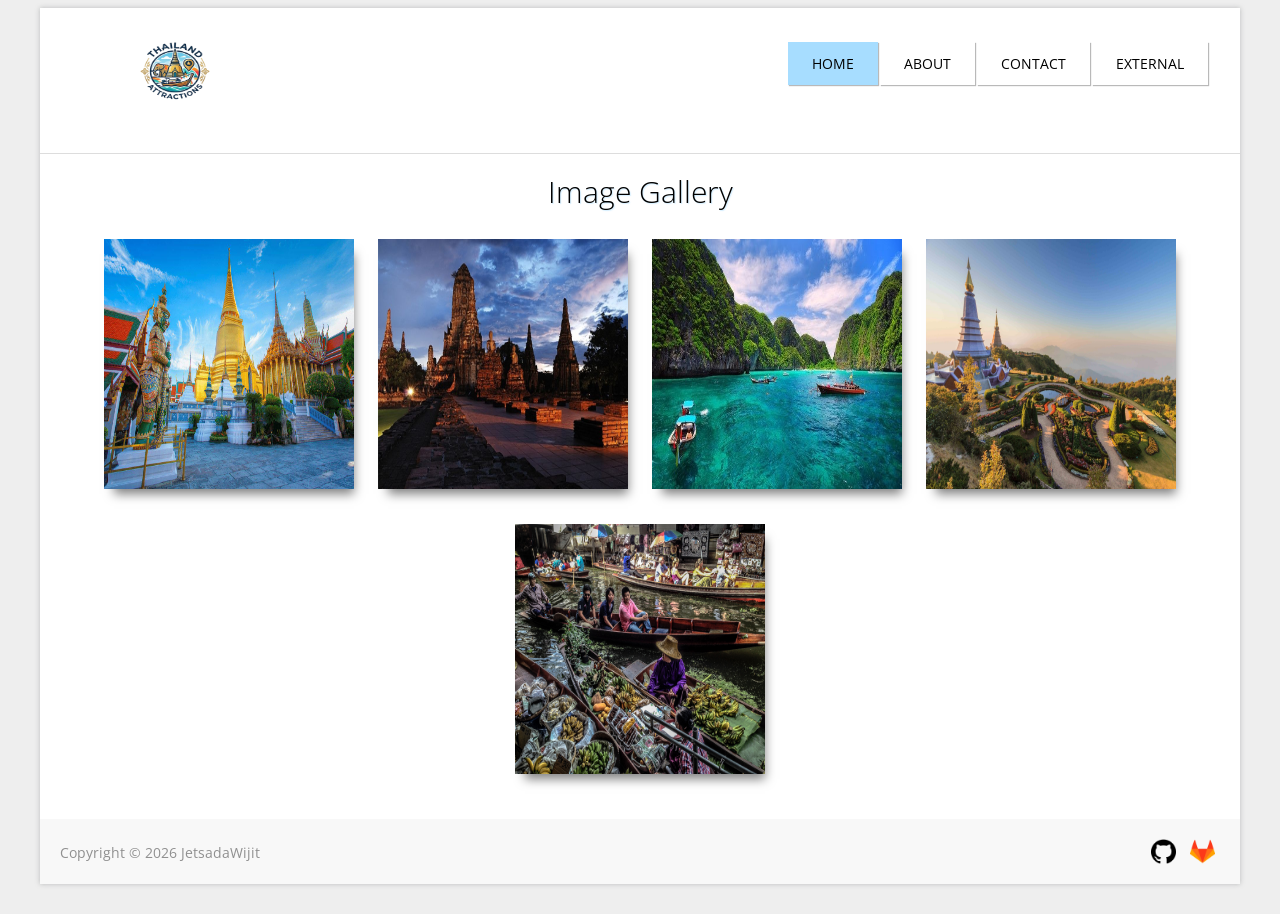
==== commit 3085ea4c: "chore: delete Awards page" ====
--- a/index.html
+++ b/index.html
@@ -23,8 +23,7 @@
 			<div id="logo" class="left"><a href="#"><img width="200" height="90px" src="images/logo.png" alt="Image Not Found"></a></div>
 			<ul class="nav right center-text">
 				<li class="btn active">Home</li>
-				<li class="btn"><a href="about.html">About</a></li>
-				<li class="btn"><a href="awards.html">Awards</a></li>				
+				<li class="btn"><a href="about.html">About</a></li>		
 				<li class="btn"><a href="contact.html">Contact</a></li>
 				<li class="btn"><a rel="nofollow" href="https://github.com/JetsadaWijit-UNI-BU/cs319-hw3" target="_parent">External</a></li>
 			</ul>
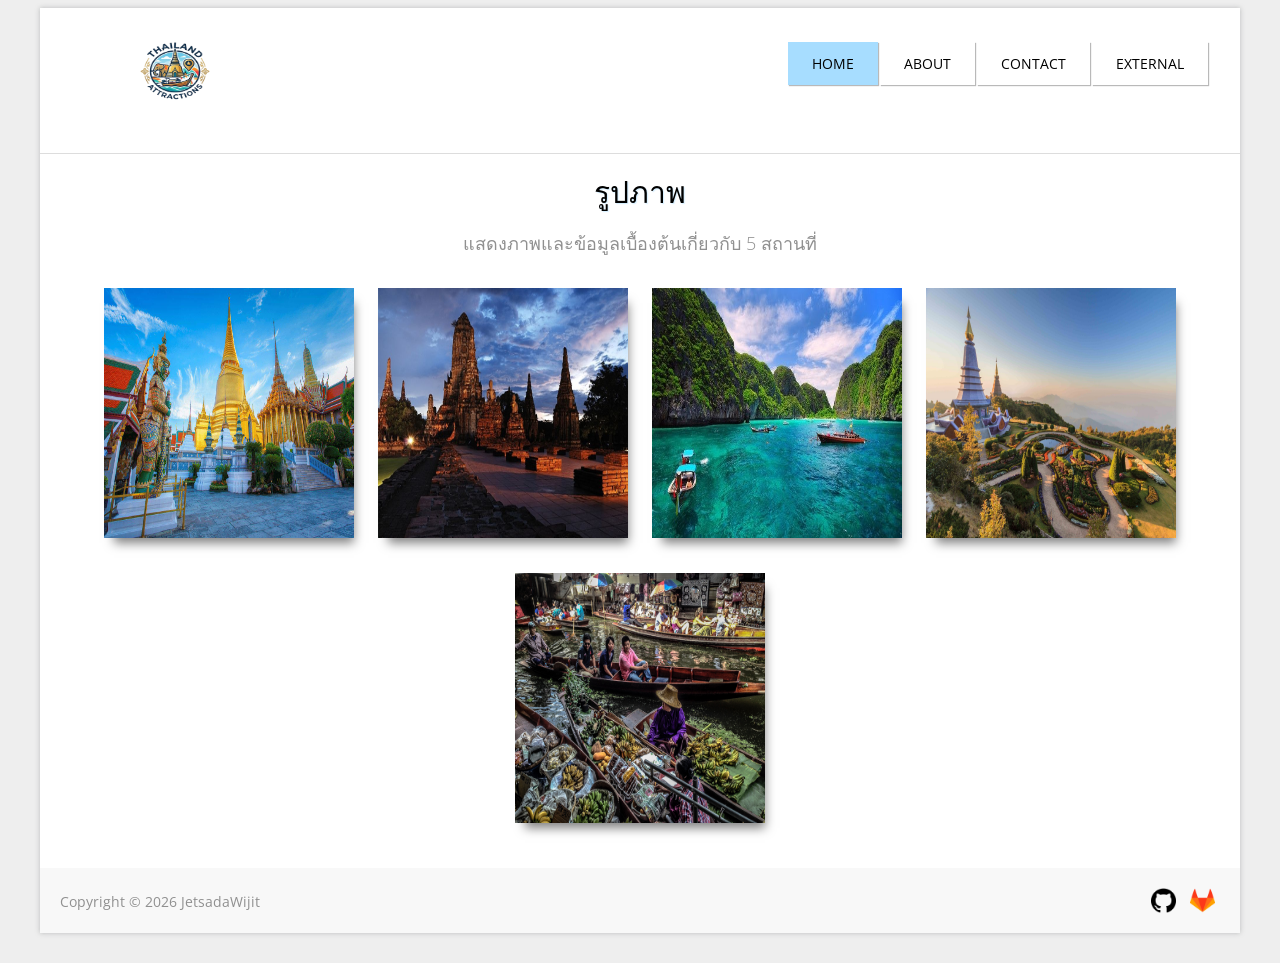
==== commit 7c18b91f: "chore: update header contents and correct div and footer position" ====
--- a/index.html
+++ b/index.html
@@ -5,45 +5,46 @@
 http://www.templatemo.com/tm-413-flip-turn
 -->
 <head>
-	<title>Thailand Attractions</title>
-	<meta name="keywords" content="" />
-	<meta name="description" content="" />
-	<meta charset="UTF-8">
-	<meta name="viewport" content="width=device-width, initial-scale=1.0">
-	<link href='http://fonts.googleapis.com/css?family=Open+Sans:400,300,700' rel='stylesheet' type='text/css'>
-	<link href="css/font-awesome.min.css" rel="stylesheet" type="text/css">
-	<link href="css/magnific-popup.css" rel="stylesheet"> 
-	<link href="css/templatemo_style.css" rel="stylesheet" type="text/css">
-	<!-- ICON -->
-	 <link rel="shortcut icon" href="images/logo.png" type="image/x-icon">
+    <title>Thailand Attractions</title>
+    <meta name="keywords" content="" />
+    <meta name="description" content="" />
+    <meta charset="UTF-8">
+    <meta name="viewport" content="width=device-width, initial-scale=1.0">
+    <link href='http://fonts.googleapis.com/css?family=Open+Sans:400,300,700' rel='stylesheet' type='text/css'>
+    <link href="css/font-awesome.min.css" rel="stylesheet" type="text/css">
+    <link href="css/magnific-popup.css" rel="stylesheet"> 
+    <link href="css/templatemo_style.css" rel="stylesheet" type="text/css">
+    <!-- ICON -->
+    <link rel="shortcut icon" href="images/logo.png" type="image/x-icon">
 </head>
 <body>
-	<div class="main-container">
-		<nav class="main-nav">
-			<div id="logo" class="left"><a href="#"><img width="200" height="90px" src="images/logo.png" alt="Image Not Found"></a></div>
-			<ul class="nav right center-text">
-				<li class="btn active">Home</li>
-				<li class="btn"><a href="about.html">About</a></li>		
-				<li class="btn"><a href="contact.html">Contact</a></li>
-				<li class="btn"><a rel="nofollow" href="https://github.com/JetsadaWijit-UNI-BU/cs319-hw3" target="_parent">External</a></li>
-			</ul>
-		</nav>
-		<div class="content-container">
-			<header>
-			<h1 class="center-text">Image Gallery</h1>
-		</header>
-		<div id="portfolio-content" class="center-text">
-			<div class="portfolio-page" id="page-1">
-				<div class="portfolio-group">
-					<a class="portfolio-item" href="images/watphrakaew-large.jpg">
-						<img src="images/watphrakaew-small.jpg" alt="วัดพระแก้ว">
-						<div class="detail">
-							<h3>วัดพระแก้ว (Wat Phra Kaew)</h3>
-							<p>วัดคู่บ้านคู่เมืองของไทยที่เป็นที่ประดิษฐานพระแก้วมรกต โดดเด่นด้วยสถาปัตยกรรมไทยที่งดงามตระการตาและวิจิตรบรรจงที่สุดแห่งหนึ่งในกรุงเทพมหานคร</p>
-							<span class="btn">View</span>
-						</div>
-					</a>                
-				</div>
+    <div class="main-container">
+        <nav class="main-nav">
+            <div id="logo" class="left"><a href="#"><img width="200" height="90" src="images/logo.png" alt="Image Not Found"></a></div>
+            <ul class="nav right center-text">
+                <li class="btn active">Home</li>
+                <li class="btn"><a href="about.html">About</a></li>    
+                <li class="btn"><a href="contact.html">Contact</a></li>
+                <li class="btn"><a rel="nofollow" href="https://github.com/JetsadaWijit-UNI-BU/cs319-hw3" target="_parent">External</a></li>
+            </ul>
+        </nav>
+        <div class="content-container">
+            <header>
+                <h1 class="center-text">รูปภาพ</h1>
+                <h2 class="center-text">แสดงภาพและข้อมูลเบื้องต้นเกี่ยวกับ 5 สถานที่</h2>
+            </header>
+            <div id="portfolio-content" class="center-text">
+                <div class="portfolio-page" id="page-1">
+                    <div class="portfolio-group">
+                        <a class="portfolio-item" href="images/watphrakaew-large.jpg">
+                            <img src="images/watphrakaew-small.jpg" alt="วัดพระแก้ว">
+                            <div class="detail">
+                                <h3>วัดพระแก้ว (Wat Phra Kaew)</h3>
+                                <p>วัดคู่บ้านคู่เมืองของไทยที่เป็นที่ประดิษฐานพระแก้วมรกต โดดเด่นด้วยสถาปัตยกรรมไทยที่งดงามตระการตาและวิจิตรบรรจงที่สุดแห่งหนึ่งในกรุงเทพมหานคร</p>
+                                <span class="btn">View</span>
+                            </div>
+                        </a>                
+                    </div>
 				<div class="portfolio-group">
 					<a class="portfolio-item" href="images/ayutthaya-large.jpg">
 						<img src="images/ayutthaya-small.jpg" alt="อุทยานประวัติศาสตร์อยุธยา">
@@ -74,30 +75,33 @@
 						</div>
 					</a>                
 				</div>
-				<div class="portfolio-group">
-					<a class="portfolio-item" href="images/damnoensaduak-large.jpg">
-						<img src="images/damnoensaduak-small.jpg" alt="ตลาดน้ำดำเนินสะดวก">
-						<div class="detail">
-							<h3>ตลาดน้ำดำเนินสะดวก</h3>
-							<p>ตลาดน้ำที่โด่งดังที่สุดในไทย สัมผัสวิถีชีวิตริมน้ำแบบดั้งเดิมและเพลิดเพลินกับการเลือกซื้ออาหาร ผลไม้ และสินค้าพื้นเมืองจากเรือพายของพ่อค้าแม่ค้า</p>
-							<span class="btn">View</span>
-						</div>
-					</a>                
-				</div>
-			</div>
-		</div>
-	</div>	<!-- /.content-container -->	
-		<footer>
-			<p>Copyright &copy; 2026 JetsadaWijit <!-- Credit: www.templatemo.com --></p>
-			<div class="social right">
-				<a href="https://github.com/JetsadaWijit" target="_blank"><i><img width="25px" height="25px" src="images/github.png" alt="" target="_blank"></i></a>
-            	<a href="https://gitlab.com/JetsadaWijit" target="_blank"><i><img width="25px" height="25px" src="images/gitlab.png" alt="" target="_blank"></i></a>
-			</div>
-		</footer>
-	</div>
-	<script type="text/javascript" src="js/jquery-1.11.1.min.js"></script>
-	<script type="text/javascript" src="js/jquery.easing.1.3.js"></script>
-	<script type="text/javascript" src="js/modernizr.2.5.3.min.js"></script>
-	<script type="text/javascript" src="js/jquery.magnific-popup.min.js"></script>
+                    <div class="portfolio-group">
+                        <a class="portfolio-item" href="images/damnoensaduak-large.jpg">
+                            <img src="images/damnoensaduak-small.jpg" alt="ตลาดน้ำดำเนินสะดวก">
+                            <div class="detail">
+                                <h3>ตลาดน้ำดำเนินสะดวก</h3>
+                                <p>ตลาดน้ำที่โด่งดังที่สุดในไทย สัมผัสวิถีชีวิตริมน้ำแบบดั้งเดิมและเพลิดเพลินกับการเลือกซื้ออาหาร ผลไม้ และสินค้าพื้นเมืองจากเรือพายของพ่อค้าแม่ค้า</p>
+                                <span class="btn">View</span>
+                            </div>
+                        </a>                
+                    </div>
+                </div>
+            </div>
+        </div>  <!-- /.content-container -->    
+        
+        <footer>
+            <p>Copyright &copy; 2026 JetsadaWijit <!-- Credit: www.templatemo.com --></p>
+            <div class="social right">
+                <!-- นำ target="_blank" ออกจากแท็ก img -->
+                <a href="https://github.com/JetsadaWijit" target="_blank"><i><img width="25" height="25" src="images/github.png" alt="GitHub"></i></a>
+                <a href="https://gitlab.com/JetsadaWijit" target="_blank"><i><img width="25" height="25" src="images/gitlab.png" alt="GitLab"></i></a>
+            </div>
+        </footer>
+    </div>
+    
+    <script type="text/javascript" src="js/jquery-1.11.1.min.js"></script>
+    <script type="text/javascript" src="js/jquery.easing.1.3.js"></script>
+    <script type="text/javascript" src="js/modernizr.2.5.3.min.js"></script>
+    <script type="text/javascript" src="js/jquery.magnific-popup.min.js"></script>
 </body>
 </html>
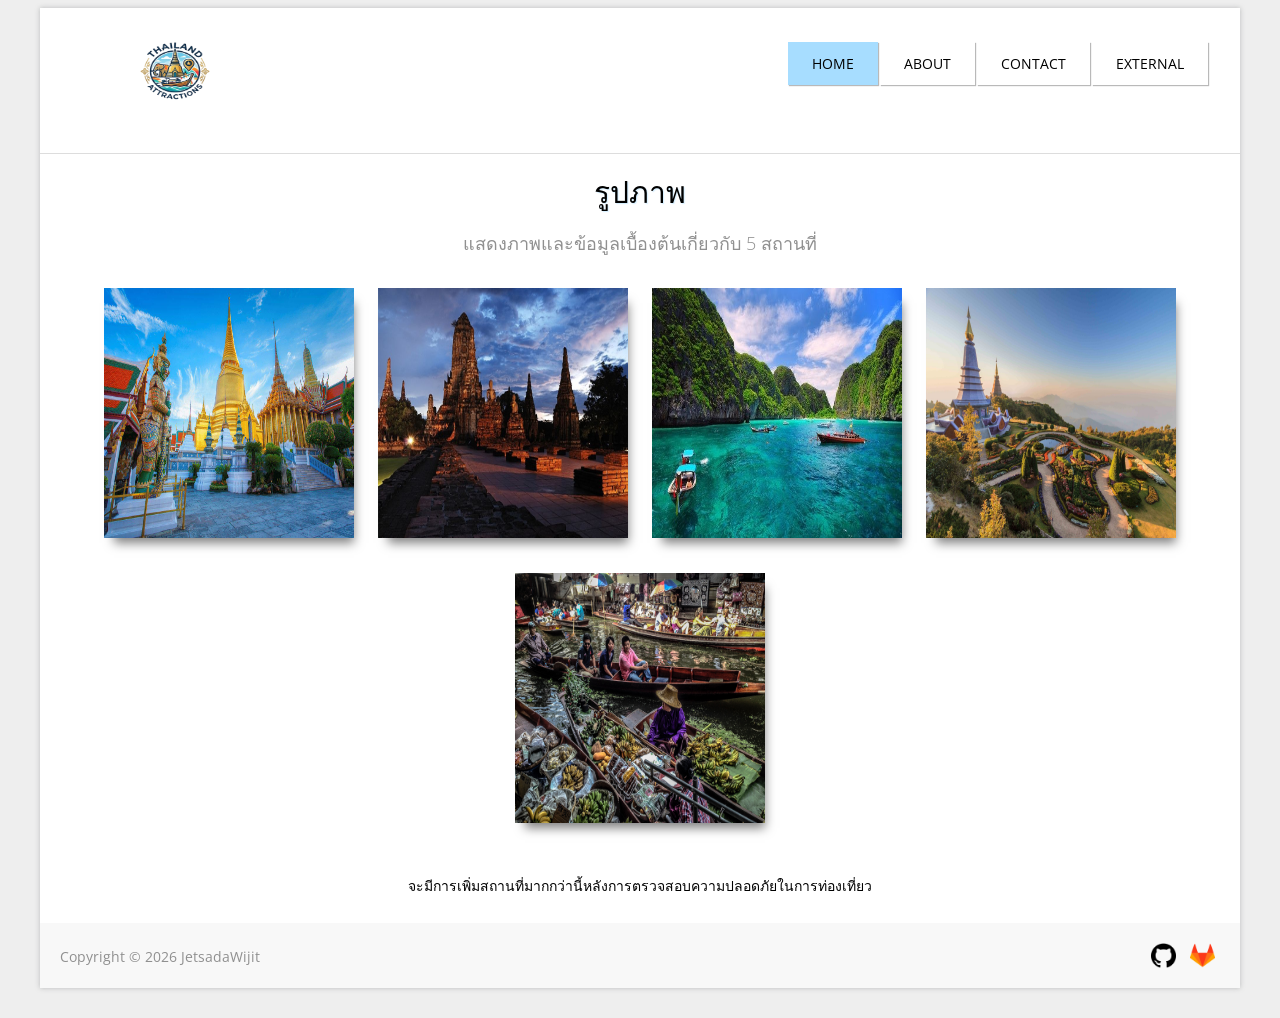
==== commit 4825156e: "chore: add article" ====
--- a/index.html
+++ b/index.html
@@ -88,7 +88,11 @@
                 </div>
             </div>
         </div>  <!-- /.content-container -->    
-        
+        <div class="content-container">
+            <article class="center-text">
+                <p>จะมีการเพิ่มสถานที่มากกว่านี้หลังการตรวจสอบความปลอดภัยในการท่องเที่ยว</p>
+            </article>
+        </div>
         <footer>
             <p>Copyright &copy; 2026 JetsadaWijit <!-- Credit: www.templatemo.com --></p>
             <div class="social right">
--- a/css/templatemo_style.css
+++ b/css/templatemo_style.css
@@ -349,17 +349,22 @@
   width: 160px;
   line-height: 34px;
   color: #ffffff;
-  border-radius: 0px;
-  background: #a2c044;
+  border-radius: 10px;
+  background: #6380df;
   border: none;
   margin-top: 10px;
+}
+.templatemo_form button:hover {
+	background-color: #1c47d3;
 }
 .templatemo_form input {
 	height: 34px;	
 	margin-bottom: 5px;
+	border-radius: 10px;
 }
 .templatemo_form textarea {
   	height: 130px;
+    border-radius: 10px;
 }
 .templatemo_form input, .templatemo_form textarea {
 	font-family: 'Open Sans', sans-serif; /* for Firefox */
